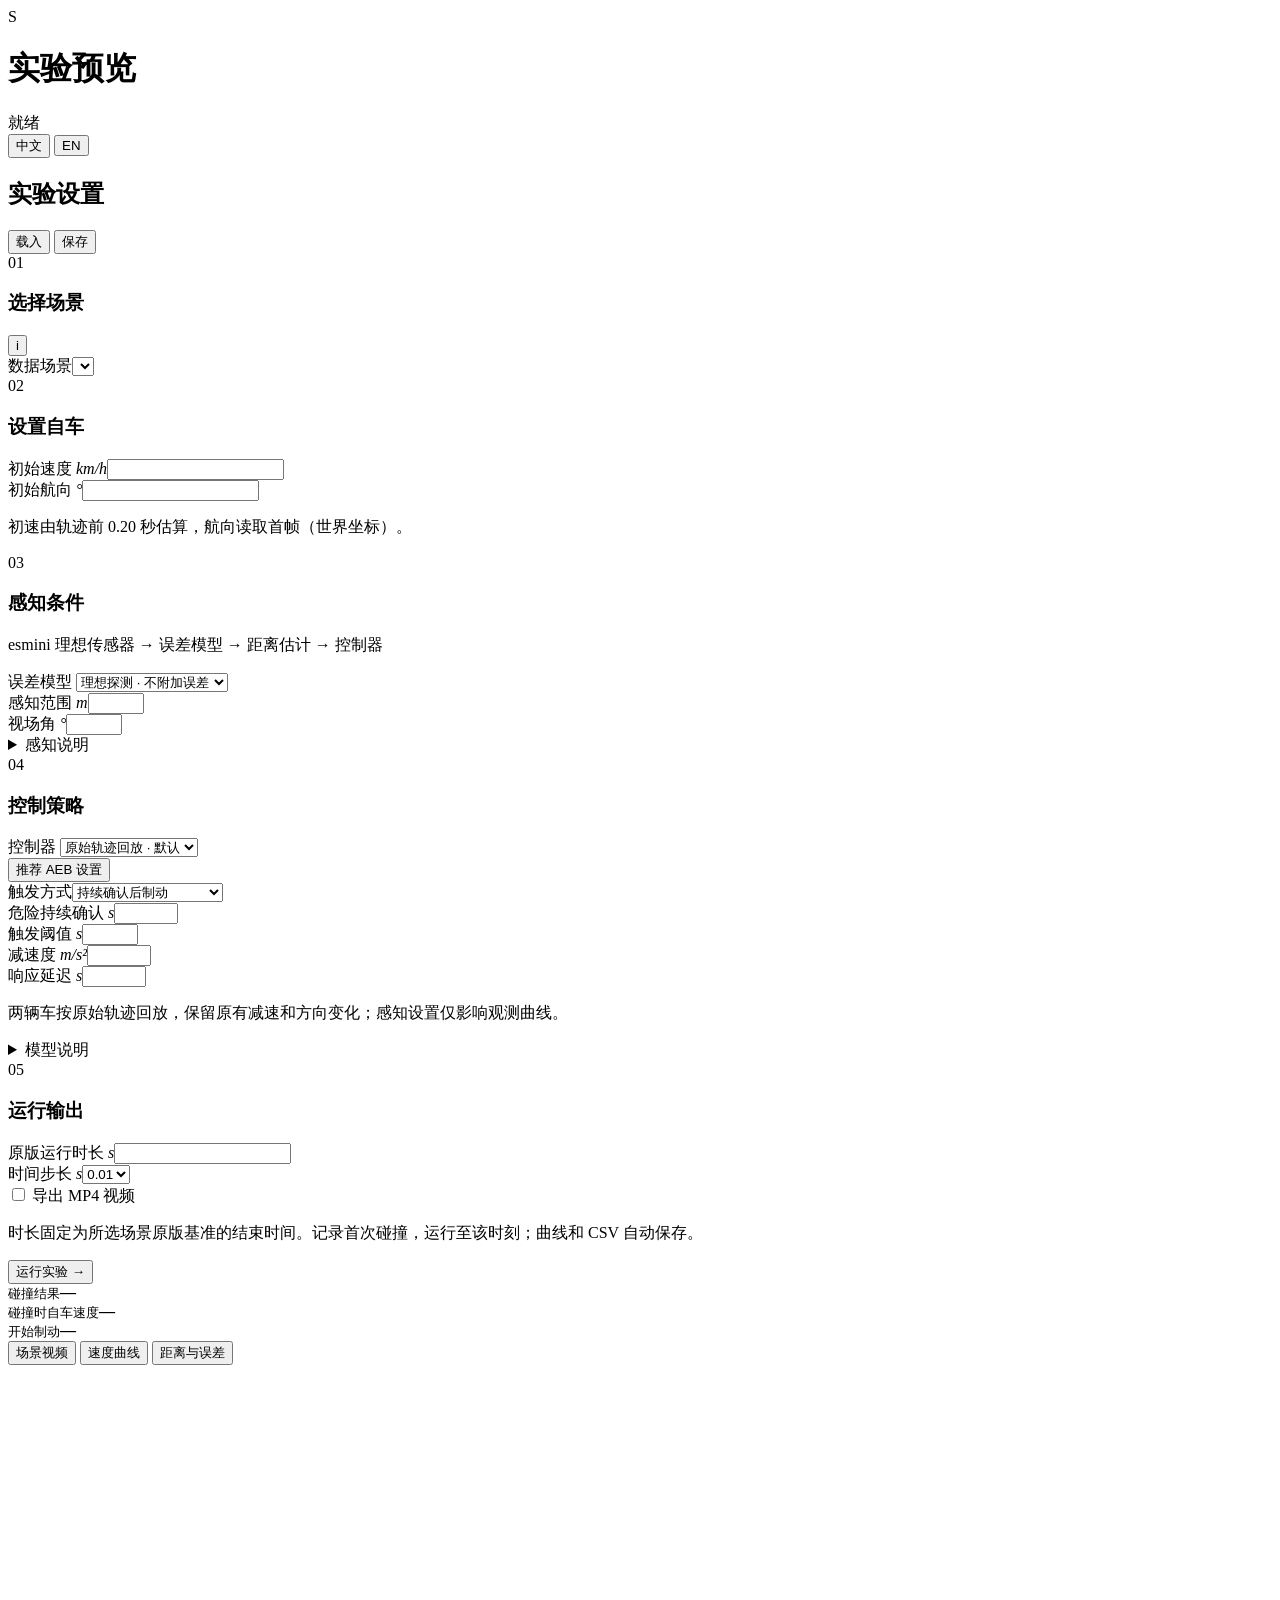
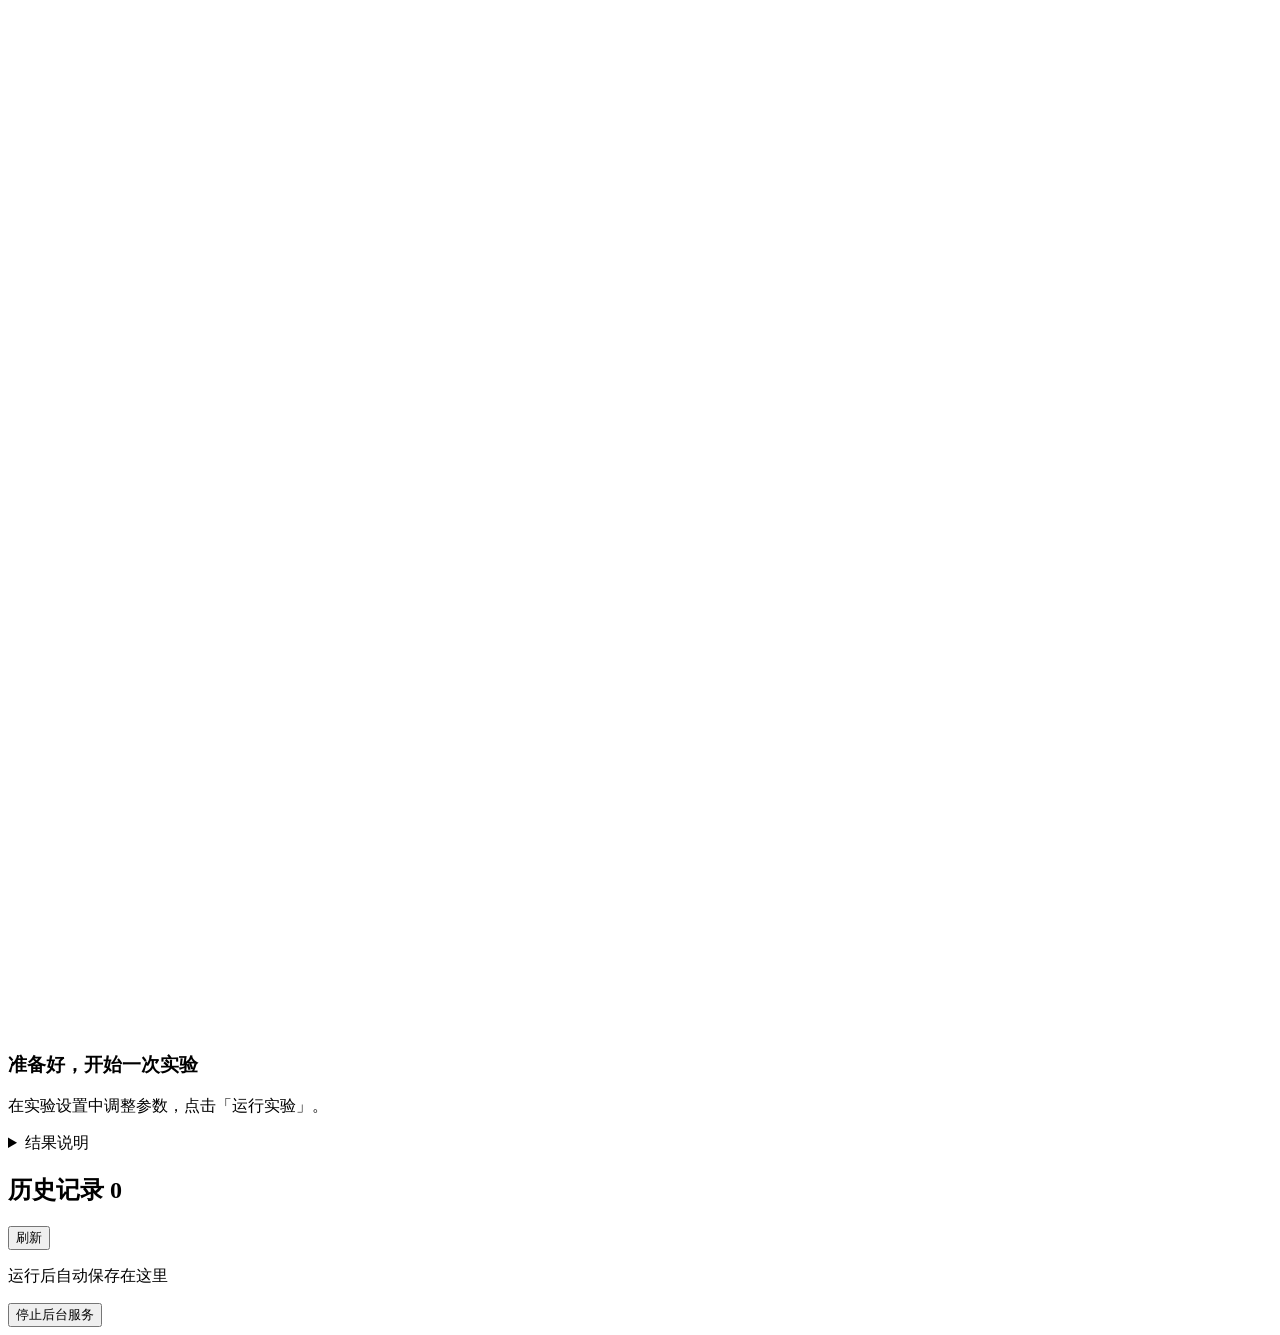
==== simulation-studio/web/index.html @ cd355add "Add Aron's perception uncertainty simulation studio" ====
<!doctype html>
<html lang="zh-CN">
<head>
  <meta charset="utf-8">
  <meta name="viewport" content="width=device-width, initial-scale=1">
  <title>Simulation Studio</title>
  <link rel="stylesheet" href="/style.css">
</head>
<body>
<main class="workspace">
  <div class="brand" aria-label="Simulation Studio" title="Simulation Studio"><span class="brand-icon">S</span></div>
  <div class="result-head">
    <h1 id="resultTitle" data-i18n="preview">实验预览</h1>
    <div class="header-controls">
      <span id="statusBadge" class="status" role="status" data-i18n="ready">就绪</span>
      <div class="language-switch" role="group" aria-label="界面语言" data-i18n-aria-label="language">
        <button type="button" data-language="zh" lang="zh-CN" aria-pressed="true" title="切换到中文">中文</button>
        <button type="button" data-language="en" lang="en" aria-pressed="false" aria-label="English" title="Switch to English">EN</button>
      </div>
    </div>
  </div>

  <section class="configuration" aria-labelledby="configTitle">
    <div class="config-heading">
      <div class="config-title"><h2 id="configTitle" data-i18n="settings">实验设置</h2></div>
      <div class="config-actions">
        <button id="loadConfig" class="quiet" data-i18n="loadConfigShort" aria-label="载入配置" data-i18n-aria-label="loadConfig" title="载入配置" data-i18n-title="loadConfig">载入</button>
        <button id="saveConfig" class="quiet" data-i18n="saveConfigShort" aria-label="保存配置" data-i18n-aria-label="saveConfig" title="保存配置" data-i18n-title="saveConfig">保存</button>
        <input id="configFile" type="file" accept=".json" hidden>
      </div>
    </div>
    <div id="formError" role="alert"></div>
    <form id="configForm">
      <div class="settings-grid">
        <section class="step" aria-labelledby="step1">
          <div class="step-title">
            <span class="step-number">01</span><h3 id="step1" data-i18n="step1">选择场景</h3>
            <button id="scenarioInfoButton" type="button" class="info-button" popovertarget="scenarioInfo" aria-controls="scenarioInfo" aria-expanded="false" aria-label="场景说明" data-i18n-aria-label="scenarioInfo"><span aria-hidden="true">i</span></button>
          </div>
          <label for="scenario" data-i18n="scenario">数据场景</label><select id="scenario" aria-describedby="scenarioDescription"></select>
        </section>

        <section class="step" aria-labelledby="step2">
          <div class="step-title"><span class="step-number">02</span><h3 id="step2" data-i18n="step2">设置自车</h3></div>
          <div class="grid2 ego-fields">
            <div><label for="ego_speed_kph"><span data-i18n="ego_speed_kph">初始速度</span> <em>km/h</em></label><input id="ego_speed_kph" type="number" min="0" max="120" step="any" required></div>
            <div><label for="ego_heading_deg"><span data-i18n="ego_heading_deg">初始航向</span> <em>°</em></label><input id="ego_heading_deg" type="number" min="-180" max="180" step="any" aria-describedby="headingHint" required></div>
          </div>
          <p class="hint" id="headingHint" data-i18n="headingHint">初速由轨迹前 0.20 秒估算，航向读取首帧（世界坐标）。</p>
          <p class="hint" id="egoModeHint"></p>
        </section>

        <section class="step" aria-labelledby="step3">
          <div class="step-title"><span class="step-number">03</span><h3 id="step3" data-i18n="step3">感知条件</h3></div>
          <p class="hint" data-i18n="sensorPipeline">esmini 理想传感器 → 误差模型 → 距离估计 → 控制器</p>
          <label for="uncertainty" data-i18n="uncertainty">误差模型</label>
          <select id="uncertainty"><option value="recorded_truth" data-i18n="recordedOption">理想探测 · 不附加误差</option><option value="distance_gaussian_range" data-i18n="distanceNoiseOption">随距离增大的高斯误差</option></select>
          <div id="distanceNoiseFields" hidden>
            <div class="grid2">
              <div><label for="noise_zero_range_m"><span data-i18n="noise_zero_range_m">零误差距离</span> <em>m</em></label><input id="noise_zero_range_m" type="number" min="0" max="499" step="0.1" required></div>
              <div><label for="noise_reference_range_m"><span data-i18n="noise_reference_range_m">参考距离</span> <em>m</em></label><input id="noise_reference_range_m" type="number" min="1" max="500" step="1" required></div>
            </div>
            <div class="field"><label for="noise_reference_mae_pct"><span data-i18n="noise_reference_mae_pct">参考处平均绝对误差</span> <em>%</em></label><input id="noise_reference_mae_pct" type="number" min="0" max="100" step="1" required></div>
            <p id="distanceNoiseHint" class="hint" aria-live="polite"></p>
          </div>
          <div class="grid2 noise-fields" id="noiseFields" hidden>
            <div><label for="range_bias_m"><span data-i18n="range_bias_m">偏差 μ</span> <em>m</em></label><input id="range_bias_m" type="number" min="-30" max="30" step="0.1" required></div>
            <div><label for="range_sigma_m"><span data-i18n="range_sigma_m">标准差 σ</span> <em>m</em></label><input id="range_sigma_m" type="number" min="0" max="20" step="0.1" required></div>
          </div>
          <div class="grid2">
            <div><label for="sensor_range_m"><span data-i18n="sensor_range_m">感知范围</span> <em>m</em></label><input id="sensor_range_m" type="number" min="1" max="500" step="1" required></div>
            <div><label for="sensor_fov_deg"><span data-i18n="sensor_fov_deg">视场角</span> <em>°</em></label><input id="sensor_fov_deg" type="number" min="1" max="360" step="1" required></div>
          </div>
          <div id="seedField" hidden><label for="seed" data-i18n="seed">随机种子</label><input id="seed" type="number" min="0" max="2147483647" step="1" required></div>
          <div id="observationPeriodField" hidden>
            <label for="observation_period_s"><span data-i18n="observation_period_s">观测更新周期</span> <em>s</em></label>
            <select id="observation_period_s"><option value="0.02">0.02 · 50 Hz</option><option value="0.05">0.05 · 20 Hz</option><option value="0.1">0.10 · 10 Hz</option><option value="0" data-i18n="legacyClock">跟随仿真步长 · 旧版</option></select>
          </div>
          <details id="kalmanFields" class="field-details" hidden><summary data-i18n="kalmanParameters">估计器参数</summary>
            <label for="kalman_noise_mode" data-i18n="kalman_noise_mode">测距噪声假设</label>
            <select id="kalman_noise_mode"><option value="predicted_range" data-i18n="predictedNoiseOption">随预测距离调整</option><option value="fixed" data-i18n="fixedNoiseOption">固定标准差 · 对照</option></select>
            <label for="kalman_range_sigma_m"><span data-i18n="kalman_range_sigma_m">估计器假定测距标准差</span> <em>m</em></label><input id="kalman_range_sigma_m" type="number" min="0.1" max="200" step="0.1" required>
            <label for="kalman_accel_sigma_mps2"><span data-i18n="kalman_accel_sigma_mps2">运动变化标准差</span> <em>m/s²</em></label><input id="kalman_accel_sigma_mps2" type="number" min="0.1" max="20" step="0.1" required>
            <label for="kalman_warmup_s"><span data-i18n="kalman_warmup_s">跟踪建立时间</span> <em>s</em></label><input id="kalman_warmup_s" type="number" min="0" max="1" step="0.01" required>
            <p class="hint" data-i18n="kalmanHint">这些参数只影响估计器，不改变误差抽样。目标速度、方位仍假定准确。无误差模式直接使用准确距离。</p>
          </details>
          <details class="field-details"><summary data-i18n="perceptionHelp">感知说明</summary><p class="hint" data-i18n="perceptionHelpText">所有模式先由 esmini 理想传感器探测，再对中心距离添加误差。零误差模式也受范围和视场限制。不模拟遮挡、随机漏检或速度误差。</p></details>
        </section>

        <section class="step" aria-labelledby="step4">
          <div class="step-title"><span class="step-number">04</span><h3 id="step4" data-i18n="step4">控制策略</h3></div>
          <label for="controller" data-i18n="controller">控制器</label>
          <select id="controller"><option value="original_trajectory" data-i18n="replayOption">原始轨迹回放 · 默认</option><option value="aeb_follow" data-i18n="aebFollowOption">AEB · 原始轨迹接管</option><option value="aeb" data-i18n="aebOption">AEB · 恒速起步</option></select>
          <div class="preset-actions"><button type="button" id="recommendedAeb" class="quiet" data-i18n="recommendedAeb">推荐 AEB 设置</button></div>
          <div id="aebFields" class="aeb-fields">
            <div class="field"><label for="aeb_trigger_mode" data-i18n="aeb_trigger_mode">触发方式</label><select id="aeb_trigger_mode"><option value="confirmed" data-i18n="confirmedOption">持续确认后制动</option><option value="instant" data-i18n="instantOption">单帧触发并保持 · 对照</option></select></div>
            <div class="field" id="confirmationField"><label for="aeb_confirmation_s"><span data-i18n="aeb_confirmation_s">危险持续确认</span> <em>s</em></label><input id="aeb_confirmation_s" type="number" min="0" max="1" step="0.01" required></div>
            <div class="grid2">
              <div><label for="ttc_threshold_s"><span data-i18n="ttc_threshold_s">触发阈值</span> <em>s</em></label><input id="ttc_threshold_s" type="number" min="0.1" max="5" step="0.1" required></div>
              <div><label for="brake_decel_mps2"><span data-i18n="brake_decel_mps2">减速度</span> <em>m/s²</em></label><input id="brake_decel_mps2" type="number" min="0.1" max="12" step="0.1" required></div>
            </div>
            <div class="field"><label for="reaction_delay_s"><span data-i18n="reaction_delay_s">响应延迟</span> <em>s</em></label><input id="reaction_delay_s" type="number" min="0" max="2" step="0.01" required></div>
          </div>
          <p id="constantSpeedHint" class="hint" hidden data-i18n="constantHint">保持初始速度，用于对照制动效果。</p>
          <p id="replayHint" class="hint" data-i18n="replayHint">两辆车按原始轨迹回放，保留原有减速和方向变化；感知设置仅影响观测曲线。</p>
          <p id="followHint" class="hint" hidden data-i18n="followHint">介入前保留原有减速；实际开始制动后，由 AEB 沿原路径更新车速，替代原驾驶行为。</p>
          <details class="field-details"><summary data-i18n="modelHelp">模型说明</summary><p class="hint" data-i18n="modelHelpText">按预测接触时间触发制动。当前为未标定的规则原型，参数是实验假设；正式 AEB-s 模型尚未接入。</p></details>
        </section>

        <section class="step" aria-labelledby="step5">
          <div class="step-title"><span class="step-number">05</span><h3 id="step5" data-i18n="step5">运行输出</h3></div>
          <div class="grid2">
            <div><label for="duration_s"><span data-i18n="duration_s">原版运行时长</span> <em>s</em></label><input id="duration_s" type="text" readonly aria-describedby="outputHint"></div>
            <div><label for="dt_s"><span data-i18n="dt_s">时间步长</span> <em>s</em></label><select id="dt_s"><option value="0.01">0.01</option><option value="0.02">0.02</option><option value="0.05">0.05</option></select></div>
          </div>
          <label class="check"><input id="export_video" type="checkbox"> <span data-i18n="exportVideo">导出 MP4 视频</span></label>
          <p class="hint" id="outputHint" data-i18n="outputHint">时长固定为所选场景原版基准的结束时间。记录首次碰撞，运行至该时刻；曲线和 CSV 自动保存。</p>
        </section>
      </div>
    </form>
    <div class="config-run-actions">
        <button id="cancelButton" type="button" class="secondary" hidden data-i18n="stopRun">停止实验</button>
        <button id="runButton" type="submit" form="configForm" class="primary">运行实验 <span aria-hidden="true">→</span></button>
    </div>
  </section>

  <div class="metrics" aria-label="本次实验指标" data-i18n-aria-label="metrics">
    <div class="metric collision-card" id="collisionCard">
      <small data-i18n="collision">碰撞结果</small><strong id="collisionMetric">—</strong>
    </div>
    <div class="metric"><small data-i18n="impact">碰撞时自车速度</small><strong id="impactMetric">—</strong></div>
    <div class="metric"><small data-i18n="braking">开始制动</small><strong id="brakeMetric">—</strong></div>
  </div>

  <section class="results" id="resultsArea" aria-label="视频与数据" data-i18n-aria-label="results">
    <div id="progressWrap" aria-live="polite" hidden>
      <div class="progress"><div id="progressFill"></div></div><p id="progressText"></p>
    </div>
    <div class="view-panel">
      <nav class="tabs" aria-label="结果视图" data-i18n-aria-label="views" role="tablist">
        <button id="tab-video" role="tab" aria-selected="true" aria-controls="resultViewer" data-tab="video" class="selected" data-i18n="video">场景视频</button>
        <button id="tab-speed" role="tab" aria-selected="false" aria-controls="resultViewer" tabindex="-1" data-tab="speed" data-i18n="speed">速度曲线</button>
        <button id="tab-range" role="tab" aria-selected="false" aria-controls="resultViewer" tabindex="-1" data-tab="range" data-i18n="range">距离与误差</button>
      </nav>
      <div class="viewer" id="resultViewer" role="tabpanel" aria-labelledby="tab-video" tabindex="0">
        <div id="emptyView">
          <svg class="empty-icon" viewBox="0 0 48 48" fill="none" aria-hidden="true"><rect x="5" y="8" width="38" height="29" rx="5"/><path d="m21 17 10 6-10 6V17Z"/><path d="M17 42h14"/></svg>
          <h3 data-i18n="emptyTitle">准备好，开始一次实验</h3><p data-i18n="emptyDescription">在实验设置中调整参数，点击「运行实验」。</p>
        </div>
        <video id="videoView" controls preload="metadata" aria-label="本次实验场景视频" data-i18n-aria-label="videoLabel" hidden></video>
        <img id="plotView" alt="本次实验的结果曲线" data-i18n-alt="plotLabel" hidden>
      </div>
    </div>
    <details id="assessmentPanel" class="assessment-panel" hidden>
      <summary data-i18n="assessmentTitle">制动与感知诊断</summary>
      <div class="assessment-grid">
        <div><small data-i18n="brakeAdvance">相对理想感知提前制动</small><strong id="advanceMetric">—</strong></div>
        <div><small data-i18n="brakeRange">开始制动时真实中心距离</small><strong id="brakeRangeMetric">—</strong></div>
        <div><small data-i18n="rangeRmse">同帧 RMSE：观测 → 估计</small><strong id="rmseMetric">—</strong></div>
        <div><small data-i18n="confirmationCancelled">取消的待确认事件</small><strong id="cancelledMetric">—</strong></div>
      </div>
      <p id="assessmentNote" class="hint"></p>
    </details>
    <div class="result-footer">
      <p id="resultNote" class="result-note"></p>
      <div class="result-actions">
        <div class="downloads" id="downloads" hidden>
          <button id="openFolder" class="quiet" data-i18n="openFolder">打开结果文件夹 ↗</button>
          <details class="download-menu">
            <summary data-i18n="exportData">导出数据</summary>
            <div class="download-list"><a id="csvLink" data-i18n="egoCsv">自车 CSV ↓</a><a id="obsLink" data-i18n="obsCsv">观测 CSV ↓</a><a id="truthLink" data-i18n="truthCsv">真值 CSV ↓</a><a id="summaryLink" data-i18n="summaryFile">结果摘要 ↓</a><a id="videoLink" data-i18n="videoFile">MP4 视频 ↓</a></div>
          </details>
        </div>
        <details class="method-note">
          <summary data-i18n="resultHelp">结果说明</summary>
          <p data-i18n="resultHelpText">碰撞按真值包围盒重叠判定；「未碰撞」仅指本次仿真时限内。视频来自本次保存的运动数据。固定目标轨迹实验不代表完整 NCAP 认证测试。</p>
        </details>
      </div>
    </div>
  </section>

  <section class="history-panel" aria-labelledby="historyTitle">
    <div class="panel-top">
      <h2 id="historyTitle"><span data-i18n="history">历史记录</span> <span id="historyCount" class="count">0</span></h2>
      <button id="refreshHistory" class="quiet" title="刷新历史记录" data-i18n-title="refreshHistory" data-i18n="refresh">刷新</button>
    </div>
    <p id="historyEmpty" class="hint" data-i18n="historyEmpty">运行后自动保存在这里</p>
    <div id="history" tabindex="0" aria-label="历史实验，可滚动查看" data-i18n-aria-label="historyScroll"></div>
  </section>

  <div class="app-tools"><button id="shutdown" class="quiet" title="关闭网页只关闭界面，后台服务和正在运行的实验仍会继续。此按钮停止后台服务；请先完成或停止实验。" data-i18n-title="shutdownHint" data-i18n="shutdown">停止后台服务</button></div>
</main>
<div id="scenarioInfo" class="scenario-popover" popover="auto" role="region" aria-labelledby="scenarioInfoTitle">
  <div class="scenario-info-heading"><h3 id="scenarioInfoTitle" data-i18n="scenarioInfo">场景说明</h3><span id="roadLabel" class="road-badge"></span></div>
  <p id="scenarioDescription" class="hint"></p>
  <h4 data-i18n="fixedObjects">固定对象</h4>
  <div id="fixedObjects"></div>
  <p class="hint" data-i18n="fixedHint">目标按基准轨迹回放，不随自车设置改变。</p>
</div>
<div id="toast" role="status" hidden></div>
<script src="/app.js"></script>
</body>
</html>
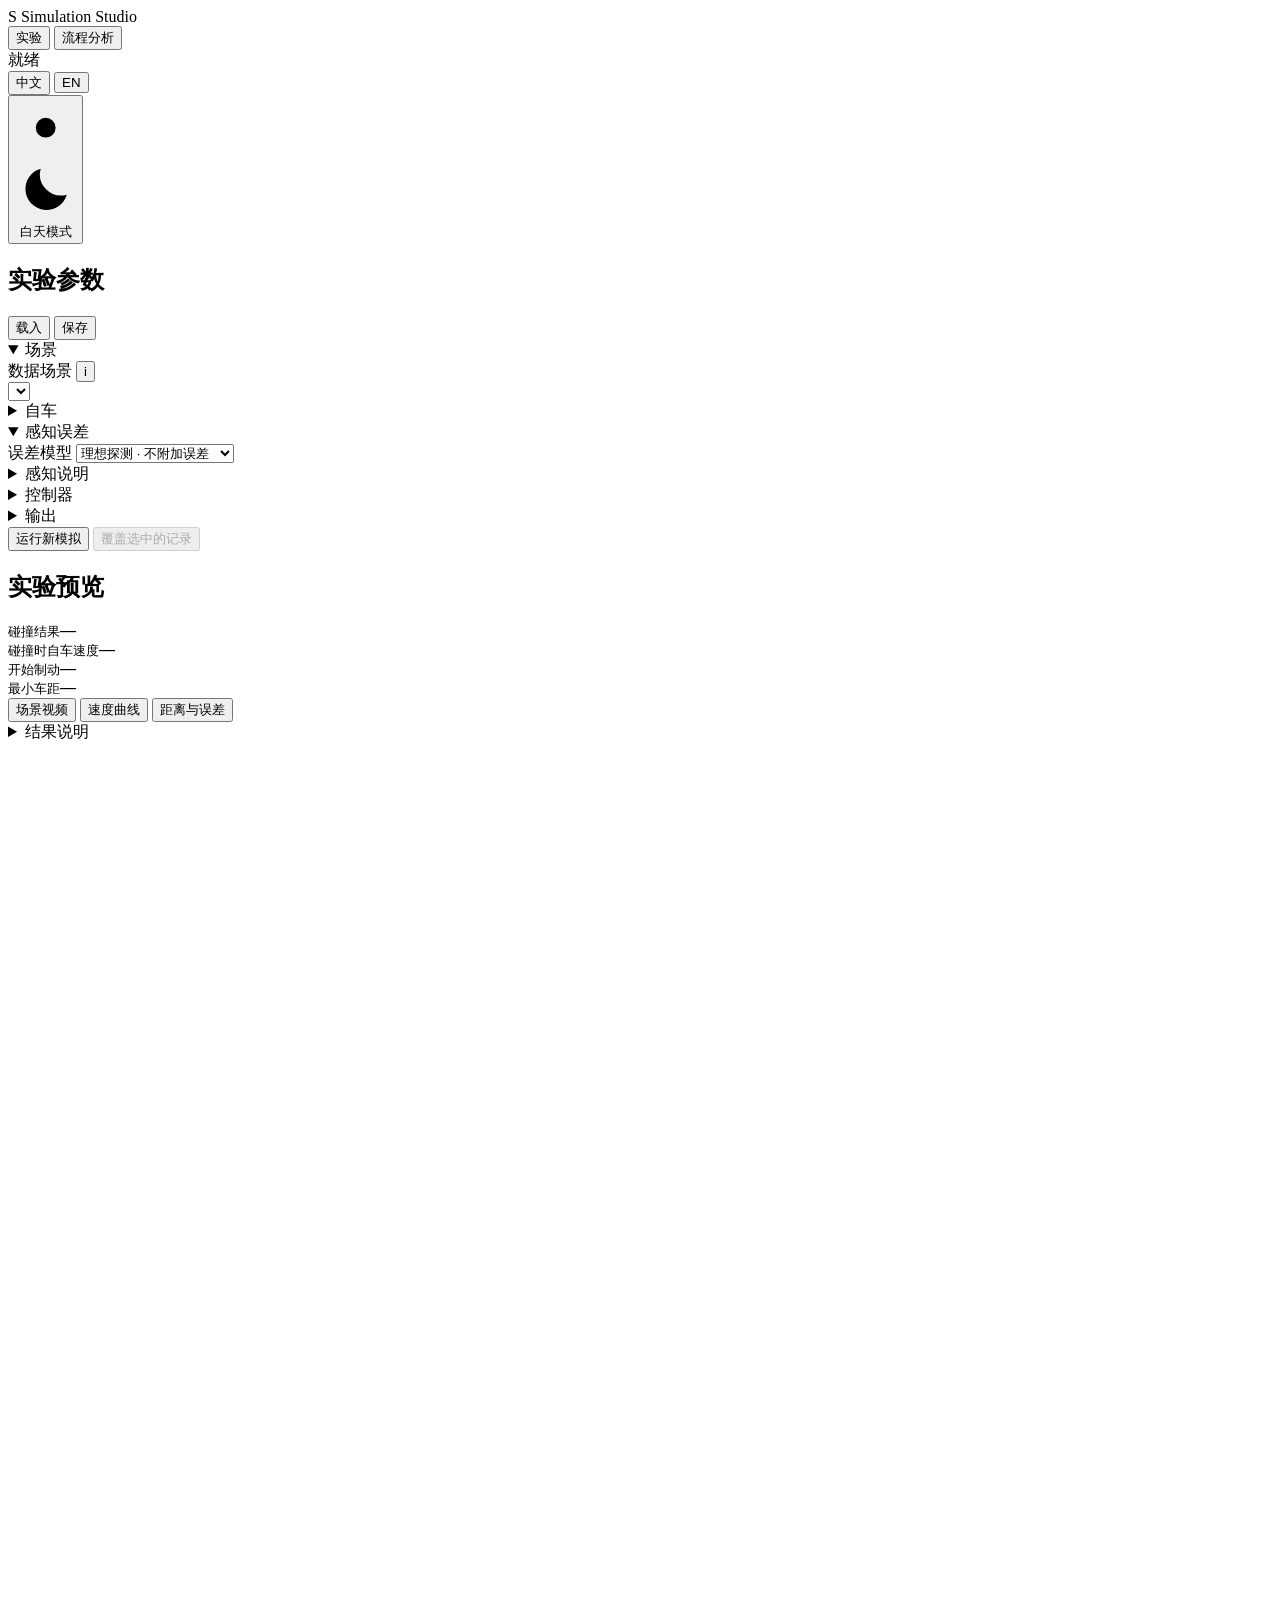
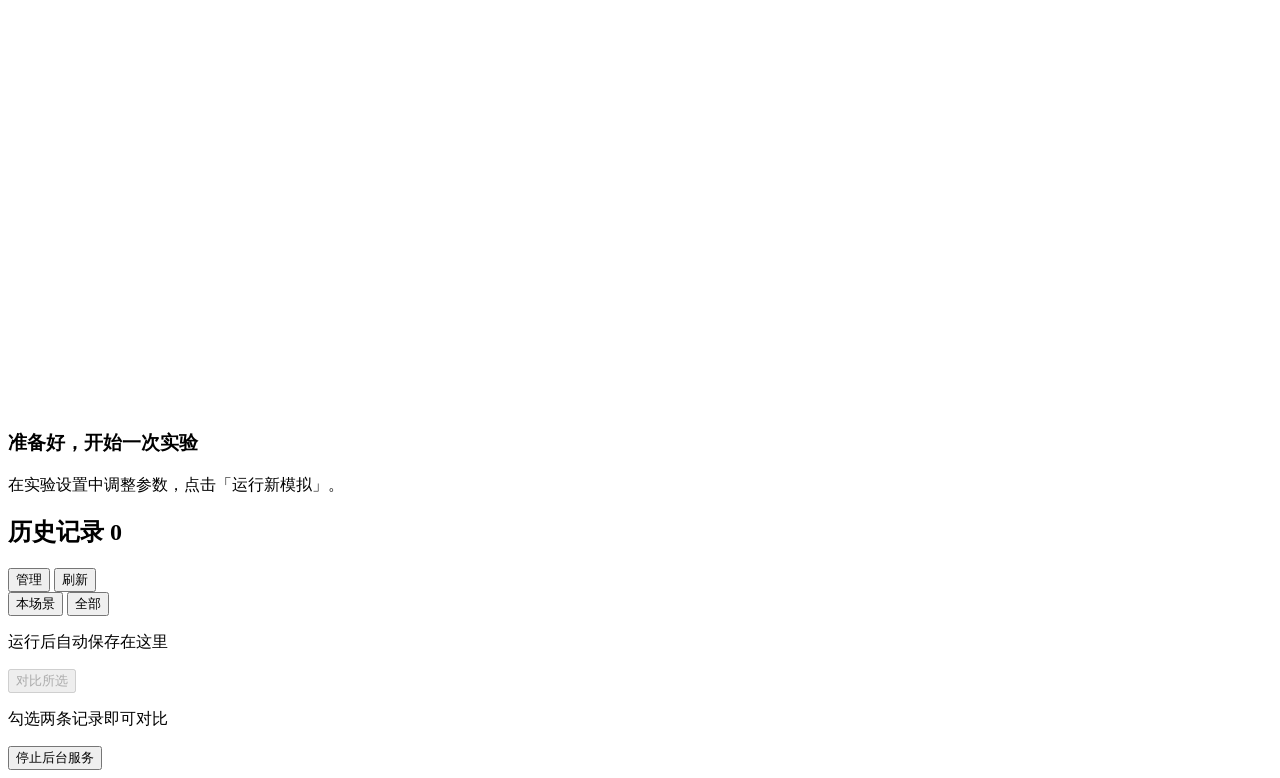
==== commit b714457b: "Run teacher HiDrive AEB on an isolated esmini 3.8.1 build HiDrive is now the only Studio controller." ====
--- a/simulation-studio/web/index.html
+++ b/simulation-studio/web/index.html
@@ -4,25 +4,43 @@
   <meta charset="utf-8">
   <meta name="viewport" content="width=device-width, initial-scale=1">
   <title>Simulation Studio</title>
+  <script>
+    // Restore the appearance before the stylesheet paints the page.
+    try {
+      document.documentElement.dataset.theme = localStorage.getItem('simulation-studio.theme') === 'dark' ? 'dark' : 'light';
+    } catch { document.documentElement.dataset.theme = 'light'; }
+  </script>
   <link rel="stylesheet" href="/style.css">
 </head>
 <body>
 <main class="workspace">
-  <div class="brand" aria-label="Simulation Studio" title="Simulation Studio"><span class="brand-icon">S</span></div>
-  <div class="result-head">
-    <h1 id="resultTitle" data-i18n="preview">实验预览</h1>
+  <header class="app-bar">
+    <div class="brand">
+      <span class="brand-icon" aria-hidden="true">S</span>
+      <span class="brand-name">Simulation Studio</span>
+    </div>
+    <nav class="workspace-tabs" role="tablist" aria-label="工作区视图">
+      <button id="configTitle" type="button" role="tab" aria-selected="true" aria-controls="configForm" data-workspace-tab="settings">实验</button>
+      <button id="flowTab" type="button" role="tab" aria-selected="false" aria-controls="flowPanel" tabindex="-1" data-workspace-tab="flow">流程分析</button>
+    </nav>
+    <h1 id="flowPageTitle" class="app-bar-title" hidden>代码与数据流</h1>
     <div class="header-controls">
       <span id="statusBadge" class="status" role="status" data-i18n="ready">就绪</span>
       <div class="language-switch" role="group" aria-label="界面语言" data-i18n-aria-label="language">
         <button type="button" data-language="zh" lang="zh-CN" aria-pressed="true" title="切换到中文">中文</button>
         <button type="button" data-language="en" lang="en" aria-pressed="false" aria-label="English" title="Switch to English">EN</button>
       </div>
-    </div>
-  </div>
+      <button id="themeToggle" class="theme-toggle" type="button" role="switch" aria-checked="false" aria-label="黑夜模式" data-i18n-aria-label="darkMode" title="切换到黑夜模式">
+        <svg class="theme-sun" viewBox="0 0 24 24" aria-hidden="true"><circle cx="12" cy="12" r="4"/><path d="M12 2v2m0 16v2M2 12h2m16 0h2M5 5l1.5 1.5m11 11L19 19M5 19l1.5-1.5m11-11L19 5"/></svg>
+        <svg class="theme-moon" viewBox="0 0 24 24" aria-hidden="true"><path d="M20.5 14A8.5 8.5 0 0 1 10 3.5 8.5 8.5 0 1 0 20.5 14Z"/></svg>
+        <span id="themeLabel">白天模式</span>
+      </button>
+    </div>
+  </header>
 
   <section class="configuration" aria-labelledby="configTitle">
     <div class="config-heading">
-      <div class="config-title"><h2 id="configTitle" data-i18n="settings">实验设置</h2></div>
+      <h2 class="panel-title" data-i18n="parameters">实验参数</h2>
       <div class="config-actions">
         <button id="loadConfig" class="quiet" data-i18n="loadConfigShort" aria-label="载入配置" data-i18n-aria-label="loadConfig" title="载入配置" data-i18n-title="loadConfig">载入</button>
         <button id="saveConfig" class="quiet" data-i18n="saveConfigShort" aria-label="保存配置" data-i18n-aria-label="saveConfig" title="保存配置" data-i18n-title="saveConfig">保存</button>
@@ -30,173 +48,266 @@
       </div>
     </div>
     <div id="formError" role="alert"></div>
-    <form id="configForm">
-      <div class="settings-grid">
-        <section class="step" aria-labelledby="step1">
-          <div class="step-title">
-            <span class="step-number">01</span><h3 id="step1" data-i18n="step1">选择场景</h3>
+    <form id="configForm" role="tabpanel" aria-labelledby="configTitle">
+      <details class="step" data-step="scene" open>
+        <summary><span class="step-name" data-i18n="secScene">场景</span><span class="step-summary" id="sceneSummary"></span></summary>
+        <div class="step-body">
+          <div class="field-label">
+            <label for="scenario" data-i18n="scenario">数据场景</label>
             <button id="scenarioInfoButton" type="button" class="info-button" popovertarget="scenarioInfo" aria-controls="scenarioInfo" aria-expanded="false" aria-label="场景说明" data-i18n-aria-label="scenarioInfo"><span aria-hidden="true">i</span></button>
           </div>
-          <label for="scenario" data-i18n="scenario">数据场景</label><select id="scenario" aria-describedby="scenarioDescription"></select>
-        </section>
-
-        <section class="step" aria-labelledby="step2">
-          <div class="step-title"><span class="step-number">02</span><h3 id="step2" data-i18n="step2">设置自车</h3></div>
-          <div class="grid2 ego-fields">
+          <select id="scenario" aria-describedby="scenarioDescription"></select>
+        </div>
+      </details>
+
+      <details class="step" data-step="ego">
+        <summary><span class="step-name" data-i18n="secEgo">自车</span><span class="step-summary" id="egoSummary"></span></summary>
+        <div class="step-body">
+          <div class="grid2">
             <div><label for="ego_speed_kph"><span data-i18n="ego_speed_kph">初始速度</span> <em>km/h</em></label><input id="ego_speed_kph" type="number" min="0" max="120" step="any" required></div>
             <div><label for="ego_heading_deg"><span data-i18n="ego_heading_deg">初始航向</span> <em>°</em></label><input id="ego_heading_deg" type="number" min="-180" max="180" step="any" aria-describedby="headingHint" required></div>
           </div>
-          <p class="hint" id="headingHint" data-i18n="headingHint">初速由轨迹前 0.20 秒估算，航向读取首帧（世界坐标）。</p>
           <p class="hint" id="egoModeHint"></p>
-        </section>
-
-        <section class="step" aria-labelledby="step3">
-          <div class="step-title"><span class="step-number">03</span><h3 id="step3" data-i18n="step3">感知条件</h3></div>
-          <p class="hint" data-i18n="sensorPipeline">esmini 理想传感器 → 误差模型 → 距离估计 → 控制器</p>
+          <p class="hint" id="headingHint" data-i18n="headingHint">初速由轨迹首段（0.01 秒）计算，航向读取首帧（世界坐标）。</p>
+        </div>
+      </details>
+
+      <details class="step" data-step="perception" open>
+        <summary><span class="step-name" data-i18n="secPerception">感知误差</span><span class="step-summary" id="perceptionSummary"></span></summary>
+        <div class="step-body">
           <label for="uncertainty" data-i18n="uncertainty">误差模型</label>
-          <select id="uncertainty"><option value="recorded_truth" data-i18n="recordedOption">理想探测 · 不附加误差</option><option value="distance_gaussian_range" data-i18n="distanceNoiseOption">随距离增大的高斯误差</option></select>
+          <select id="uncertainty"><option value="recorded_truth" data-i18n="recordedOption">理想探测 · 不附加误差</option><option value="distance_ou_range" data-i18n="distanceNoiseOption">时间相关测距误差 · OU</option></select>
           <div id="distanceNoiseFields" hidden>
             <div class="grid2">
               <div><label for="noise_zero_range_m"><span data-i18n="noise_zero_range_m">零误差距离</span> <em>m</em></label><input id="noise_zero_range_m" type="number" min="0" max="499" step="0.1" required></div>
               <div><label for="noise_reference_range_m"><span data-i18n="noise_reference_range_m">参考距离</span> <em>m</em></label><input id="noise_reference_range_m" type="number" min="1" max="500" step="1" required></div>
+              <div>
+                <div class="field-label">
+                  <label for="noise_reference_mae_pct"><span data-i18n="maeShort">参考处 MAE</span> <em>%</em></label>
+                  <button id="distanceNoiseInfoButton" type="button" class="info-button" popovertarget="distanceNoiseInfo" aria-controls="distanceNoiseInfo" aria-expanded="false" aria-label="OU 误差幅度说明" data-i18n-aria-label="distanceNoiseInfo" hidden><span aria-hidden="true">i</span></button>
+                </div>
+                <input id="noise_reference_mae_pct" type="number" min="0" max="100" step="1" required>
+              </div>
+              <div><label for="noise_correlation_time_s"><span data-i18n="tauShort">相关时间 τ</span> <em>s</em></label><input id="noise_correlation_time_s" type="number" min="0.01" max="20" step="0.01" required></div>
             </div>
-            <div class="field"><label for="noise_reference_mae_pct"><span data-i18n="noise_reference_mae_pct">参考处平均绝对误差</span> <em>%</em></label><input id="noise_reference_mae_pct" type="number" min="0" max="100" step="1" required></div>
-            <p id="distanceNoiseHint" class="hint" aria-live="polite"></p>
-          </div>
-          <div class="grid2 noise-fields" id="noiseFields" hidden>
-            <div><label for="range_bias_m"><span data-i18n="range_bias_m">偏差 μ</span> <em>m</em></label><input id="range_bias_m" type="number" min="-30" max="30" step="0.1" required></div>
-            <div><label for="range_sigma_m"><span data-i18n="range_sigma_m">标准差 σ</span> <em>m</em></label><input id="range_sigma_m" type="number" min="0" max="20" step="0.1" required></div>
-          </div>
-          <div class="grid2">
-            <div><label for="sensor_range_m"><span data-i18n="sensor_range_m">感知范围</span> <em>m</em></label><input id="sensor_range_m" type="number" min="1" max="500" step="1" required></div>
-            <div><label for="sensor_fov_deg"><span data-i18n="sensor_fov_deg">视场角</span> <em>°</em></label><input id="sensor_fov_deg" type="number" min="1" max="360" step="1" required></div>
-          </div>
-          <div id="seedField" hidden><label for="seed" data-i18n="seed">随机种子</label><input id="seed" type="number" min="0" max="2147483647" step="1" required></div>
-          <div id="observationPeriodField" hidden>
-            <label for="observation_period_s"><span data-i18n="observation_period_s">观测更新周期</span> <em>s</em></label>
-            <select id="observation_period_s"><option value="0.02">0.02 · 50 Hz</option><option value="0.05">0.05 · 20 Hz</option><option value="0.1">0.10 · 10 Hz</option><option value="0" data-i18n="legacyClock">跟随仿真步长 · 旧版</option></select>
-          </div>
-          <details id="kalmanFields" class="field-details" hidden><summary data-i18n="kalmanParameters">估计器参数</summary>
-            <label for="kalman_noise_mode" data-i18n="kalman_noise_mode">测距噪声假设</label>
-            <select id="kalman_noise_mode"><option value="predicted_range" data-i18n="predictedNoiseOption">随预测距离调整</option><option value="fixed" data-i18n="fixedNoiseOption">固定标准差 · 对照</option></select>
-            <label for="kalman_range_sigma_m"><span data-i18n="kalman_range_sigma_m">估计器假定测距标准差</span> <em>m</em></label><input id="kalman_range_sigma_m" type="number" min="0.1" max="200" step="0.1" required>
-            <label for="kalman_accel_sigma_mps2"><span data-i18n="kalman_accel_sigma_mps2">运动变化标准差</span> <em>m/s²</em></label><input id="kalman_accel_sigma_mps2" type="number" min="0.1" max="20" step="0.1" required>
-            <label for="kalman_warmup_s"><span data-i18n="kalman_warmup_s">跟踪建立时间</span> <em>s</em></label><input id="kalman_warmup_s" type="number" min="0" max="1" step="0.01" required>
-            <p class="hint" data-i18n="kalmanHint">这些参数只影响估计器，不改变误差抽样。目标速度、方位仍假定准确。无误差模式直接使用准确距离。</p>
+            <div class="grid2">
+              <div id="seedField"><label for="seed" data-i18n="seed">随机种子</label><input id="seed" type="number" min="0" max="2147483647" step="1" required></div>
+            </div>
+            <p id="correlationPreview" class="hint"></p>
+          </div>
+          <details class="field-details">
+            <summary data-i18n="perceptionHelp">感知说明</summary>
+            <p class="hint" data-i18n="sensorPipeline">esmini 理想传感器 → 误差模型 → 有效观测 → 控制器</p>
+            <p id="perceptionBoxHint" class="hint" data-i18n="perceptionBoxHint" hidden>视频误差框已自动开启：黑框表示感知到的车辆位置，与目标车等长、等宽、同朝向。按观测周期更新；未探测到或测距无效时隐藏。</p>
+            <p class="hint" data-i18n="correlationTimeHelp">τ 越大，偏差延续越久。默认 0.5 秒为敏感性试验起点；论文依据见流程分析。</p>
+            <p class="hint" data-i18n="perceptionHelpText">当前使用完整 esmini 中的原生理想目标传感器，安装在自车车头中央并朝前。</p>
+            <p class="hint" data-i18n="perceptionNoiseHelpText">探测后采用 OU 过程生成时间相关误差。</p>
           </details>
-          <details class="field-details"><summary data-i18n="perceptionHelp">感知说明</summary><p class="hint" data-i18n="perceptionHelpText">所有模式先由 esmini 理想传感器探测，再对中心距离添加误差。零误差模式也受范围和视场限制。不模拟遮挡、随机漏检或速度误差。</p></details>
-        </section>
-
-        <section class="step" aria-labelledby="step4">
-          <div class="step-title"><span class="step-number">04</span><h3 id="step4" data-i18n="step4">控制策略</h3></div>
-          <label for="controller" data-i18n="controller">控制器</label>
-          <select id="controller"><option value="original_trajectory" data-i18n="replayOption">原始轨迹回放 · 默认</option><option value="aeb_follow" data-i18n="aebFollowOption">AEB · 原始轨迹接管</option><option value="aeb" data-i18n="aebOption">AEB · 恒速起步</option></select>
-          <div class="preset-actions"><button type="button" id="recommendedAeb" class="quiet" data-i18n="recommendedAeb">推荐 AEB 设置</button></div>
-          <div id="aebFields" class="aeb-fields">
-            <div class="field"><label for="aeb_trigger_mode" data-i18n="aeb_trigger_mode">触发方式</label><select id="aeb_trigger_mode"><option value="confirmed" data-i18n="confirmedOption">持续确认后制动</option><option value="instant" data-i18n="instantOption">单帧触发并保持 · 对照</option></select></div>
-            <div class="field" id="confirmationField"><label for="aeb_confirmation_s"><span data-i18n="aeb_confirmation_s">危险持续确认</span> <em>s</em></label><input id="aeb_confirmation_s" type="number" min="0" max="1" step="0.01" required></div>
-            <div class="grid2">
-              <div><label for="ttc_threshold_s"><span data-i18n="ttc_threshold_s">触发阈值</span> <em>s</em></label><input id="ttc_threshold_s" type="number" min="0.1" max="5" step="0.1" required></div>
-              <div><label for="brake_decel_mps2"><span data-i18n="brake_decel_mps2">减速度</span> <em>m/s²</em></label><input id="brake_decel_mps2" type="number" min="0.1" max="12" step="0.1" required></div>
-            </div>
-            <div class="field"><label for="reaction_delay_s"><span data-i18n="reaction_delay_s">响应延迟</span> <em>s</em></label><input id="reaction_delay_s" type="number" min="0" max="2" step="0.01" required></div>
-          </div>
-          <p id="constantSpeedHint" class="hint" hidden data-i18n="constantHint">保持初始速度，用于对照制动效果。</p>
-          <p id="replayHint" class="hint" data-i18n="replayHint">两辆车按原始轨迹回放，保留原有减速和方向变化；感知设置仅影响观测曲线。</p>
-          <p id="followHint" class="hint" hidden data-i18n="followHint">介入前保留原有减速；实际开始制动后，由 AEB 沿原路径更新车速，替代原驾驶行为。</p>
-          <details class="field-details"><summary data-i18n="modelHelp">模型说明</summary><p class="hint" data-i18n="modelHelpText">按预测接触时间触发制动。当前为未标定的规则原型，参数是实验假设；正式 AEB-s 模型尚未接入。</p></details>
-        </section>
-
-        <section class="step" aria-labelledby="step5">
-          <div class="step-title"><span class="step-number">05</span><h3 id="step5" data-i18n="step5">运行输出</h3></div>
+        </div>
+      </details>
+
+      <details class="step" data-step="controller">
+        <summary><span class="step-name" data-i18n="secController">控制器</span><span class="step-summary" id="controllerSummary"></span></summary>
+        <div class="step-body">
+          <input id="controller" type="hidden" value="hidrive">
+          <p class="controller-name" data-i18n="hidriveOption">老师的 HiDrive AEB</p>
+          <p id="hidriveHint" class="hint" data-i18n="hidriveHint">运行场景文件自带的 HiDriveController。</p>
+          <details class="field-details"><summary data-i18n="modelHelp">模型说明</summary><p class="hint" data-i18n="modelHelpText">控制器源码保密。</p></details>
+        </div>
+      </details>
+
+      <details class="step" data-step="output">
+        <summary><span class="step-name" data-i18n="secOutput">输出</span><span class="step-summary" id="outputSummary"></span></summary>
+        <div class="step-body">
           <div class="grid2">
             <div><label for="duration_s"><span data-i18n="duration_s">原版运行时长</span> <em>s</em></label><input id="duration_s" type="text" readonly aria-describedby="outputHint"></div>
             <div><label for="dt_s"><span data-i18n="dt_s">时间步长</span> <em>s</em></label><select id="dt_s"><option value="0.01">0.01</option><option value="0.02">0.02</option><option value="0.05">0.05</option></select></div>
           </div>
           <label class="check"><input id="export_video" type="checkbox"> <span data-i18n="exportVideo">导出 MP4 视频</span></label>
-          <p class="hint" id="outputHint" data-i18n="outputHint">时长固定为所选场景原版基准的结束时间。记录首次碰撞，运行至该时刻；曲线和 CSV 自动保存。</p>
-        </section>
-      </div>
+          <p class="hint" id="outputHint" data-i18n="outputHint">时长固定为所选场景原版基准的结束时间。</p>
+        </div>
+      </details>
     </form>
+    <div id="flowPanel" role="tabpanel" aria-labelledby="flowTab" hidden>
+      <div class="flow-intro">
+        <div><span class="flow-eyebrow">SIMULATION ATLAS</span><h2 id="flowMapTitle">一场实验，如何发生</h2></div>
+        <button id="flowOverview" type="button" class="quiet">全局概览</button>
+      </div>
+      <p id="flowMapHint" class="flow-map-hint">沿箭头读数据，点击节点看实现。</p>
+      <div id="flowContext" class="flow-context"></div>
+      <div class="flow-map-scroll">
+        <div id="flowMap" class="flow-map" aria-label="仿真流程图">
+          <svg id="flowEdges" class="flow-edges" aria-hidden="true"></svg>
+          <div class="flow-lane flow-lane-input" id="flowLaneInput"></div>
+          <div class="flow-lane flow-lane-loop" id="flowLaneLoop"></div>
+          <div class="flow-lane flow-lane-output" id="flowLaneOutput"></div>
+        </div>
+      </div>
+      <div class="flow-legend" id="flowLegend"></div>
+      <p class="flow-footnote" id="flowFootnote"></p>
+      <aside class="flow-software" aria-labelledby="flowSoftwareTitle">
+        <div class="flow-software-heading"><h3 id="flowSoftwareTitle">软件与版本</h3><span id="flowSoftwareScope">实验环境</span></div>
+        <dl id="flowSoftwareVersions"></dl>
+      </aside>
+    </div>
     <div class="config-run-actions">
-        <button id="cancelButton" type="button" class="secondary" hidden data-i18n="stopRun">停止实验</button>
-        <button id="runButton" type="submit" form="configForm" class="primary">运行实验 <span aria-hidden="true">→</span></button>
+      <button id="cancelButton" type="button" class="secondary" hidden data-i18n="stopRun">停止实验</button>
+      <p id="runServiceNotice" class="run-service-notice" role="status" hidden data-i18n="overwriteServiceOutdated">覆盖功能需要更新后台。请先停止后台服务，再从桌面快捷方式启动并刷新页面。</p>
+      <button id="runButton" type="submit" form="configForm" class="primary" data-i18n="runNew">运行新模拟</button>
+      <button id="overwriteButton" type="button" class="text-button" disabled data-i18n="overwriteRun">覆盖选中的记录</button>
     </div>
   </section>
 
-  <div class="metrics" aria-label="本次实验指标" data-i18n-aria-label="metrics">
-    <div class="metric collision-card" id="collisionCard">
-      <small data-i18n="collision">碰撞结果</small><strong id="collisionMetric">—</strong>
-    </div>
-    <div class="metric"><small data-i18n="impact">碰撞时自车速度</small><strong id="impactMetric">—</strong></div>
-    <div class="metric"><small data-i18n="braking">开始制动</small><strong id="brakeMetric">—</strong></div>
-  </div>
-
-  <section class="results" id="resultsArea" aria-label="视频与数据" data-i18n-aria-label="results">
-    <div id="progressWrap" aria-live="polite" hidden>
-      <div class="progress"><div id="progressFill"></div></div><p id="progressText"></p>
-    </div>
-    <div class="view-panel">
-      <nav class="tabs" aria-label="结果视图" data-i18n-aria-label="views" role="tablist">
-        <button id="tab-video" role="tab" aria-selected="true" aria-controls="resultViewer" data-tab="video" class="selected" data-i18n="video">场景视频</button>
-        <button id="tab-speed" role="tab" aria-selected="false" aria-controls="resultViewer" tabindex="-1" data-tab="speed" data-i18n="speed">速度曲线</button>
-        <button id="tab-range" role="tab" aria-selected="false" aria-controls="resultViewer" tabindex="-1" data-tab="range" data-i18n="range">距离与误差</button>
-      </nav>
-      <div class="viewer" id="resultViewer" role="tabpanel" aria-labelledby="tab-video" tabindex="0">
-        <div id="emptyView">
-          <svg class="empty-icon" viewBox="0 0 48 48" fill="none" aria-hidden="true"><rect x="5" y="8" width="38" height="29" rx="5"/><path d="m21 17 10 6-10 6V17Z"/><path d="M17 42h14"/></svg>
-          <h3 data-i18n="emptyTitle">准备好，开始一次实验</h3><p data-i18n="emptyDescription">在实验设置中调整参数，点击「运行实验」。</p>
-        </div>
-        <video id="videoView" controls preload="metadata" aria-label="本次实验场景视频" data-i18n-aria-label="videoLabel" hidden></video>
-        <img id="plotView" alt="本次实验的结果曲线" data-i18n-alt="plotLabel" hidden>
-      </div>
-    </div>
-    <details id="assessmentPanel" class="assessment-panel" hidden>
-      <summary data-i18n="assessmentTitle">制动与感知诊断</summary>
-      <div class="assessment-grid">
-        <div><small data-i18n="brakeAdvance">相对理想感知提前制动</small><strong id="advanceMetric">—</strong></div>
-        <div><small data-i18n="brakeRange">开始制动时真实中心距离</small><strong id="brakeRangeMetric">—</strong></div>
-        <div><small data-i18n="rangeRmse">同帧 RMSE：观测 → 估计</small><strong id="rmseMetric">—</strong></div>
-        <div><small data-i18n="confirmationCancelled">取消的待确认事件</small><strong id="cancelledMetric">—</strong></div>
-      </div>
-      <p id="assessmentNote" class="hint"></p>
-    </details>
-    <div class="result-footer">
-      <p id="resultNote" class="result-note"></p>
-      <div class="result-actions">
-        <div class="downloads" id="downloads" hidden>
-          <button id="openFolder" class="quiet" data-i18n="openFolder">打开结果文件夹 ↗</button>
-          <details class="download-menu">
-            <summary data-i18n="exportData">导出数据</summary>
-            <div class="download-list"><a id="csvLink" data-i18n="egoCsv">自车 CSV ↓</a><a id="obsLink" data-i18n="obsCsv">观测 CSV ↓</a><a id="truthLink" data-i18n="truthCsv">真值 CSV ↓</a><a id="summaryLink" data-i18n="summaryFile">结果摘要 ↓</a><a id="videoLink" data-i18n="videoFile">MP4 视频 ↓</a></div>
-          </details>
-        </div>
-        <details class="method-note">
-          <summary data-i18n="resultHelp">结果说明</summary>
-          <p data-i18n="resultHelpText">碰撞按真值包围盒重叠判定；「未碰撞」仅指本次仿真时限内。视频来自本次保存的运动数据。固定目标轨迹实验不代表完整 NCAP 认证测试。</p>
+  <section id="flowDetail" class="flow-detail" aria-labelledby="flowDetailTitle" hidden>
+    <div id="flowDetailContent"></div>
+    <nav class="flow-detail-nav" aria-label="流程导览">
+      <button id="flowPrevious" type="button" class="quiet">← 上一步</button>
+      <span id="flowPosition"></span>
+      <button id="flowNext" type="button" class="quiet">下一步 →</button>
+    </nav>
+  </section>
+
+  <section class="stage" aria-label="实验结果" data-i18n-aria-label="results">
+    <div id="singleView" class="single-view">
+      <div class="result-head">
+        <h1 id="resultTitle" data-i18n="preview">实验预览</h1>
+        <div id="resultChips" class="chips"></div>
+      </div>
+
+      <div class="metrics" aria-label="本次实验指标" data-i18n-aria-label="metrics">
+        <div class="metric collision-card" id="collisionCard">
+          <small data-i18n="collision">碰撞结果</small><strong id="collisionMetric">—</strong>
+        </div>
+        <div class="metric"><small data-i18n="impact">碰撞时自车速度</small><strong id="impactMetric">—</strong></div>
+        <div class="metric"><small data-i18n="braking">开始制动</small><strong id="brakeMetric">—</strong></div>
+        <div class="metric"><small data-i18n="minGap">最小车距</small><strong id="minGapMetric">—</strong></div>
+      </div>
+
+      <section class="results" id="resultsArea" aria-label="视频与数据" data-i18n-aria-label="results">
+        <div id="progressWrap" aria-live="polite" hidden>
+          <div class="progress"><div id="progressFill"></div></div><p id="progressText"></p>
+        </div>
+        <div class="view-panel">
+          <div class="view-toolbar">
+            <nav class="tabs" aria-label="结果视图" data-i18n-aria-label="views" role="tablist">
+              <button id="tab-video" role="tab" aria-selected="true" aria-controls="resultViewer" data-tab="video" class="selected" data-i18n="video">场景视频</button>
+              <button id="tab-speed" role="tab" aria-selected="false" aria-controls="resultViewer" tabindex="-1" data-tab="speed" data-i18n="speed">速度曲线</button>
+              <button id="tab-range" role="tab" aria-selected="false" aria-controls="resultViewer" tabindex="-1" data-tab="range" data-i18n="range">距离与误差</button>
+            </nav>
+            <div class="result-actions">
+              <div class="downloads" id="downloads" hidden>
+                <button id="openFolder" class="quiet" data-i18n="openFolder">打开结果文件夹 ↗</button>
+                <details class="download-menu">
+                  <summary data-i18n="exportData">导出数据</summary>
+                  <div class="download-list"><a id="csvLink" data-i18n="egoCsv">自车 CSV ↓</a><a id="obsLink" data-i18n="obsCsv">观测 CSV ↓</a><a id="truthLink" data-i18n="truthCsv">真值 CSV ↓</a><a id="controlLink" data-i18n="controlCsv" hidden>ACC 控制数据 CSV</a><a id="metricsLink" data-i18n="metricsCsv" hidden>安全指标 CSV</a><a id="summaryLink" data-i18n="summaryFile">结果摘要 ↓</a><a id="videoLink" data-i18n="videoFile">MP4 视频 ↓</a></div>
+                </details>
+              </div>
+              <details class="method-note">
+                <summary data-i18n="resultHelp">结果说明</summary>
+                <p data-i18n="resultHelpText">碰撞按真值包围盒重叠判定；「未碰撞」仅指本次仿真时限内。</p>
+              </details>
+            </div>
+          </div>
+          <div class="viewer" id="resultViewer" role="tabpanel" aria-labelledby="tab-video" tabindex="0">
+            <div id="emptyView">
+              <svg class="empty-icon" viewBox="0 0 48 48" fill="none" aria-hidden="true"><rect x="5" y="8" width="38" height="29" rx="5"/><path d="m21 17 10 6-10 6V17Z"/><path d="M17 42h14"/></svg>
+              <h3 data-i18n="emptyTitle">准备好，开始一次实验</h3><p data-i18n="emptyDescription">在实验设置中调整参数，点击「运行新模拟」。</p>
+            </div>
+            <video id="videoView" controls preload="metadata" aria-label="本次实验场景视频" data-i18n-aria-label="videoLabel" hidden></video>
+            <img id="plotView" alt="本次实验的结果曲线" data-i18n-alt="plotLabel" hidden>
+          </div>
+        </div>
+        <p id="resultNote" class="result-note"></p>
+        <details id="assessmentPanel" class="assessment-panel" hidden>
+          <summary data-i18n="assessmentTitle">制动与感知诊断</summary>
+          <div class="assessment-grid">
+            <div><small data-i18n="brakeAdvance">相对理想感知提前制动</small><strong id="advanceMetric">—</strong></div>
+            <div><small data-i18n="brakeRange">开始制动时真实中心距离</small><strong id="brakeRangeMetric">—</strong></div>
+            <div><small data-i18n="rangeRmse">有效测距 RMSE</small><strong id="rmseMetric">—</strong></div>
+            <div><small data-i18n="confirmationCancelled">取消的待确认事件</small><strong id="cancelledMetric">—</strong></div>
+          </div>
+          <p id="assessmentNote" class="hint"></p>
         </details>
-      </div>
-    </div>
+      </section>
+    </div>
+
+    <section id="comparePanel" class="compare-panel" aria-labelledby="compareTitle" hidden>
+      <div class="result-head compare-head">
+        <div>
+          <h1 id="compareTitle" data-i18n="compareTitle">对比两次实验</h1>
+          <p id="compareSubtitle" class="compare-subtitle"></p>
+        </div>
+        <div class="compare-head-actions">
+          <button id="swapCompare" type="button" class="secondary" data-i18n="swapCompare">交换 A / B</button>
+          <button id="closeCompare" type="button" class="secondary" data-i18n="closeCompare">返回单次结果</button>
+        </div>
+      </div>
+      <div class="compare-table-wrap"><table id="compareTable" class="compare-table"></table></div>
+      <div class="view-panel">
+        <div class="view-toolbar">
+          <nav class="tabs" id="compareTabs" role="tablist" aria-label="对比视图" data-i18n-aria-label="compareViews">
+            <button type="button" role="tab" aria-selected="true" data-compare-tab="speed" class="selected" data-i18n="compareSpeed">速度叠加</button>
+            <button type="button" role="tab" aria-selected="false" tabindex="-1" data-compare-tab="gap" data-i18n="compareGap">车距叠加</button>
+            <button type="button" role="tab" aria-selected="false" tabindex="-1" data-compare-tab="error" data-i18n="compareError">测距误差</button>
+            <button type="button" role="tab" aria-selected="false" tabindex="-1" data-compare-tab="video" data-i18n="compareVideo">视频并排</button>
+          </nav>
+          <div id="compareLegend" class="compare-legend"></div>
+        </div>
+        <div id="compareViewer" class="compare-viewer" role="tabpanel"></div>
+      </div>
+      <p id="compareNote" class="result-note"></p>
+    </section>
   </section>
 
-  <section class="history-panel" aria-labelledby="historyTitle">
+  <aside class="history-panel" aria-labelledby="historyTitle">
     <div class="panel-top">
       <h2 id="historyTitle"><span data-i18n="history">历史记录</span> <span id="historyCount" class="count">0</span></h2>
-      <button id="refreshHistory" class="quiet" title="刷新历史记录" data-i18n-title="refreshHistory" data-i18n="refresh">刷新</button>
-    </div>
+      <div class="history-actions">
+        <button id="manageHistory" type="button" class="quiet" aria-expanded="false" aria-controls="historyToolbar" data-i18n="manageHistory">管理</button>
+        <button id="refreshHistory" type="button" class="quiet" title="刷新历史记录" data-i18n-title="refreshHistory" data-i18n="refresh">刷新</button>
+      </div>
+    </div>
+    <div class="history-filter" role="group" aria-label="筛选历史记录" data-i18n-aria-label="historyFilter">
+      <button type="button" data-history-filter="scene" aria-pressed="true"><span data-i18n="filterScene">本场景</span> <span id="historySceneCount" class="count"></span></button>
+      <button type="button" data-history-filter="all" aria-pressed="false"><span data-i18n="filterAll">全部</span> <span id="historyAllCount" class="count"></span></button>
+    </div>
+    <div id="historyToolbar" class="history-toolbar" hidden>
+      <label class="history-select-all"><input id="selectAllHistory" type="checkbox"><span data-i18n="selectAllHistory">全选</span></label>
+      <span id="historySelectionCount" class="history-selection-count" role="status"></span>
+      <button id="deleteHistory" type="button" class="quiet danger" disabled data-i18n="deleteSelectedHistory">删除所选</button>
+    </div>
+    <p id="historyServiceNotice" class="history-service-notice" role="alert" hidden data-i18n="historyServiceOutdated">后台服务尚未更新，记录没有删除。请点击页面底部“停止后台服务”，再从桌面快捷方式启动并刷新页面。</p>
     <p id="historyEmpty" class="hint" data-i18n="historyEmpty">运行后自动保存在这里</p>
     <div id="history" tabindex="0" aria-label="历史实验，可滚动查看" data-i18n-aria-label="historyScroll"></div>
-  </section>
-
-  <div class="app-tools"><button id="shutdown" class="quiet" title="关闭网页只关闭界面，后台服务和正在运行的实验仍会继续。此按钮停止后台服务；请先完成或停止实验。" data-i18n-title="shutdownHint" data-i18n="shutdown">停止后台服务</button></div>
+    <div class="history-footer">
+      <button id="compareButton" type="button" class="secondary compare-button" disabled>对比所选</button>
+      <p id="compareHint" class="compare-hint" data-i18n="compareHint">勾选两条记录即可对比</p>
+      <button id="shutdown" class="quiet shutdown" title="关闭网页只关闭界面，后台服务和正在运行的实验仍会继续。此按钮停止后台服务；请先完成或停止实验。" data-i18n-title="shutdownHint" data-i18n="shutdown">停止后台服务</button>
+    </div>
+  </aside>
 </main>
-<div id="scenarioInfo" class="scenario-popover" popover="auto" role="region" aria-labelledby="scenarioInfoTitle">
-  <div class="scenario-info-heading"><h3 id="scenarioInfoTitle" data-i18n="scenarioInfo">场景说明</h3><span id="roadLabel" class="road-badge"></span></div>
+<dialog id="deleteHistoryDialog" class="history-dialog" aria-labelledby="deleteHistoryTitle" aria-describedby="deleteHistoryDescription">
+  <h3 id="deleteHistoryTitle" data-i18n="deleteHistoryTitle">删除历史记录</h3>
+  <p id="deleteHistoryDescription"></p>
+  <div class="history-dialog-actions">
+    <button id="cancelDeleteHistory" type="button" class="quiet" autofocus data-i18n="cancelDeleteHistory">取消</button>
+    <button id="confirmDeleteHistory" type="button" class="quiet danger" data-i18n="confirmDeleteHistory">确认删除</button>
+  </div>
+</dialog>
+<div id="scenarioInfo" class="info-popover" popover="auto" role="region" aria-labelledby="scenarioInfoTitle">
+  <div class="info-popover-heading"><h3 id="scenarioInfoTitle" data-i18n="scenarioInfo">场景说明</h3><span id="roadLabel" class="road-badge"></span></div>
   <p id="scenarioDescription" class="hint"></p>
   <h4 data-i18n="fixedObjects">固定对象</h4>
   <div id="fixedObjects"></div>
   <p class="hint" data-i18n="fixedHint">目标按基准轨迹回放，不随自车设置改变。</p>
 </div>
+<div id="distanceNoiseInfo" class="info-popover" popover="auto" role="region" aria-labelledby="distanceNoiseInfoTitle">
+  <div class="info-popover-heading"><h3 id="distanceNoiseInfoTitle" data-i18n="distanceNoiseInfo">OU 误差幅度说明</h3></div>
+  <div aria-live="polite">
+    <p id="distanceNoiseHint" class="hint"></p>
+    <p id="distanceNoiseGrowthHint" class="hint"></p>
+  </div>
+</div>
 <div id="toast" role="status" hidden></div>
 <script src="/app.js"></script>
 </body>
